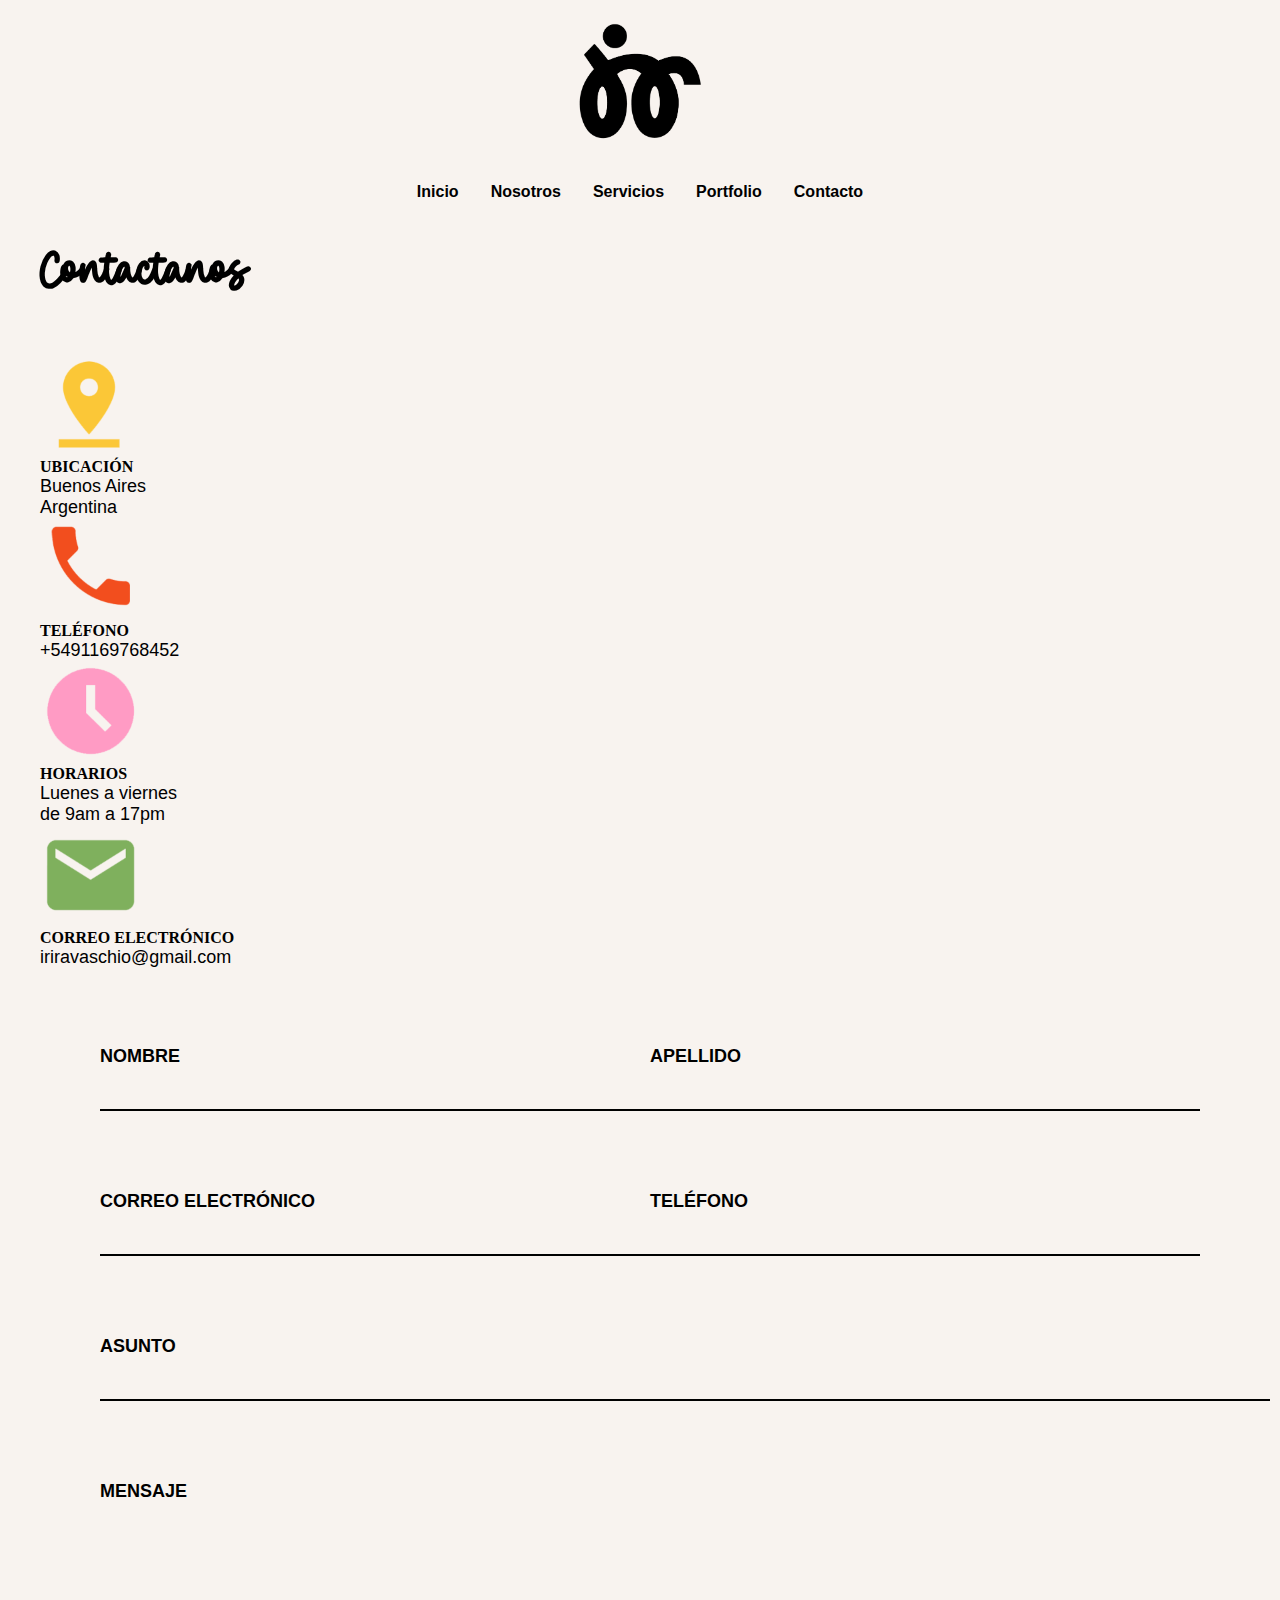
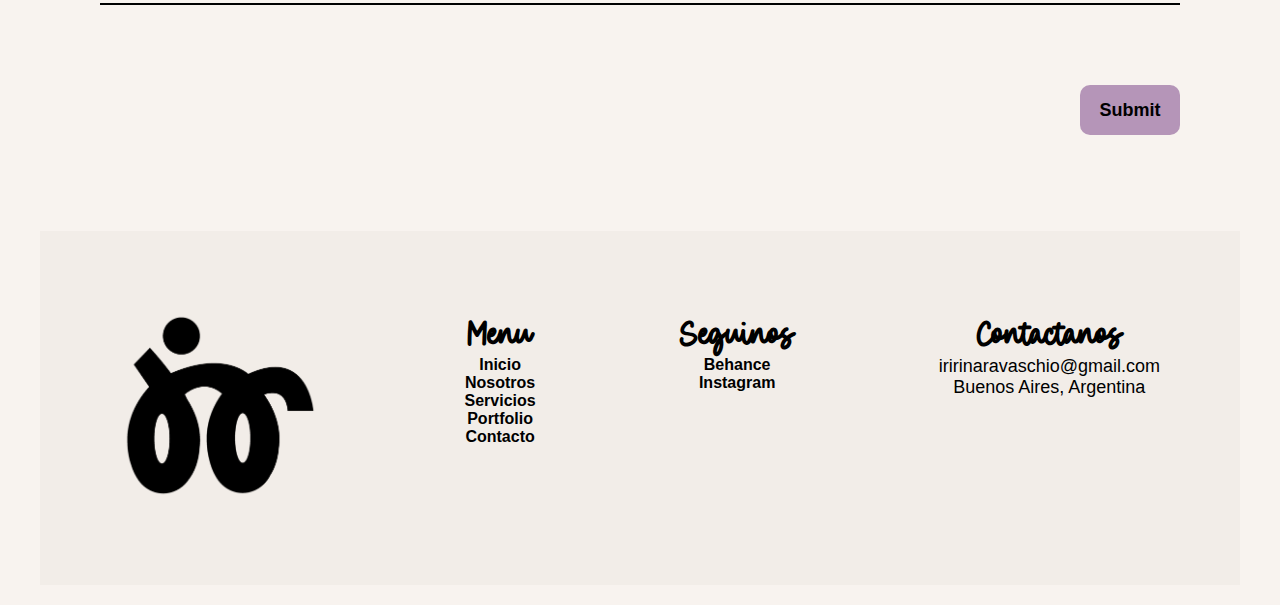
==== html/contacto.html @ 0c719c0c "Irina Ravaschio Website" ====
<!DOCTYPE html>
<html lang="es">
<head>
    <meta charset="UTF-8">
    <meta name="viewport" content="width=device-width, initial-scale=1.0">
    <title>Contactanos - Irina Ravaschio</title>
    <!--CSS Bootstrap-->
    <link href="https://cdn.jsdelivr.net/npm/bootstrap@5.3.2/dist/css/bootstrap.min.css" rel="stylesheet" integrity="sha384-T3c6CoIi6uLrA9TneNEoa7RxnatzjcDSCmG1MXxSR1GAsXEV/Dwwykc2MPK8M2HN" crossorigin="anonymous">
    
    <!--CSS Mi Hoja de Estilo-->
    <link rel="stylesheet" href="../CSS/style.css">

</head>
<body class="container">
    <header>
        <a href="">
            <img class="Logo" src="../img/Logo Irina Ravaschio Image Nav Bar & Footer copia.png" alt="Logo IR">
        </a>
        <br><br>
        <nav>
            <ul class="nav-links">
                <li><a href="../index.html">Inicio</a></li>
                <li><a href="../html/nosotros.html">Nosotros</a></li>
                <li><a href="../html/servicios.html">Servicios</a></li>
                <li><a href="../html/portfolio.html">Portfolio</a></li>
                <li><a href="../html/contacto.html">Contacto</a></li>
            </ul>
        </nav>
    </header>

    <main>

        <br><br>

        <h1>Contactanos</h1>
        
        <br><br><br>

        <div class="row">

            <div class="col-xl-3 col-md-3 col-6 text-center">
            
                <div class="img-ubicación">
                    <img class="img-contact"src="../img/ubicacion Image.png" alt="">
                </div>
            
                <div class="titulo-ubi">
                    <h4>UBICACIÓN</h4>
                    <p>Buenos Aires <br>Argentina</p>
                </div>

            </div>

            <div class="col-xl-3 col-md-3 col-6 text-center">

                <div class="img-contacto">
                <img class="img-contact"src="../img/Telefono Image.png" alt="">
                </div>
            
             <div class="titulo-telefono">
                <h4>TELÉFONO</h4>
                <p>+5491169768452</p>
                </div>
            
            </div>

            <div class="col-xl-3 col-md-3 col-6 text-center">

                <div class="img-horarios">
                  <img class="img-contact"src="../img/Horario Image.png" alt="">
                </div>
            
                <div class="titulo-horarios">
                    <h4>HORARIOS</h4>
                    <p>Luenes a viernes <br>de 9am a 17pm</p> 
                </div>
            
            </div>

            <div class="col-xl-3 col-md-3 col-6 text-center">

                <div class="img-email">
                    <img class="img-contact"src="../img/Correo electonico image.png" alt="">
                </div>
        
                <div class="titulo-email">
                    <h4>CORREO ELECTRÓNICO</h4>
                    <p>iriravaschio@gmail.com</p>
                </div>
            
            </div>

        </div>

    <br>

<form>

    <div class="nombre-apellido-form">
        
        <div class="nombre-form">
            <label for="">NOMBRE</label>
            <br><br>
            <input class="input-form" type="text">
        </div>

        <div class="apellido-form">
            <label for="">APELLIDO</label>
            <br><br>
            <input class="input-form" type="text">
        </div>
    </div>

    <div class="email-telefono-form">

        <div class="email-form">
            <label for="">CORREO ELECTRÓNICO</label>
            <br><br>
            <input class="input-form" type="email">
        </div>

        <div class="teléfono-form">
            <label for="">TELÉFONO</label>
            <br><br>
            <input class="input-form" type="number">
        </div>

    </div>
   
    <div class="asunto-form">
        <label for="">ASUNTO</label>
        <br><br>
        <input class="largo" type="text">
    </div>

   <div class="mensaje-form">
            <label for="">MENSAJE</label>
            <br><br>
            <textarea  name="" id="" cols="175" rows="5"></textarea>
   </div>

   <div class="submitt">
        <input class="btn-form" type="submit">
   </div>
    
</main>

<br><br>

<footer>

    <div class="footer-link">

       <div class="footer-logo">
            <img class="Logof" src="../img/Logo Irina Ravaschio Image Nav Bar & Footer copia.png" alt="Logo IR">
       </div>
       
       <br>

        <div class="menu-footer">
            <h3>Menu</h3>
            <li><a href="../index.html">Inicio</a></li>
            <li><a href="../html/nosotros.html">Nosotros</a></li>
            <li><a href="../html/servicios.html">Servicios</a></li>
            <li><a href="../html/portfolio.html">Portfolio</a></li>
            <li><a href="../html/contacto.html">Contacto</a></li>
        </div>
        
        <br>

        <div class="seguinos-footer">
            <h3>Seguinos</h3>
            <a href="https://www.behance.net/irinaravaschio" target="_blank">Behance</a> <br>
            <a href="">Instagram</a>
        </div>
        
        <br>

        <div class="contactanos-footer">
            <h3>Contactanos</h3>
            <p>iririnaravaschio@gmail.com <br> Buenos Aires, Argentina</p>
        </div>
    
    </div>

</footer>

<!--JavaScript Bootstrap-->
<script src="https://cdn.jsdelivr.net/npm/bootstrap@5.3.2/dist/js/bootstrap.bundle.min.js" integrity="sha384-C6RzsynM9kWDrMNeT87bh95OGNyZPhcTNXj1NW7RuBCsyN/o0jlpcV8Qyq46cDfL" crossorigin="anonymous"></script>

</body>
</html>
---- CSS/style.css ----
*{
    margin: 0;
    padding: 0;
}



@font-face{
    font-family:'Futura-Book';
    font-style:normal;
    font-weight:400;
    src:local('Futura-Book'),
    url(../Fonts/Futura/Book.ttf) format('woff')
}

@font-face{
    font-family:'Golfmind';
    font-style:normal;
    font-weight:400;src:local('Golfmind'),
    url(../Fonts/Golfmind.ttf) format('woff')
}




/*Fuentes para títulos y párrafos*/ 

h1{font-family: 'Golfmind', sans-serif;}

h2{font-family: 'Golfmind', sans-serif;}

h3{font-family: 'Golfmind', sans-serif;}

nav{font-family: 'Futura-Book', sans-serif;}

footer {font-family: 'Futura-Book', sans-serif}

p{font-family: 'Futura-Book', sans-serif;}

li {font-family: 'Futura-Book', sans-serif;}

h1 h2 h3 nav footer p li{ color: black;}


/* Tamaño para las fuentes*/

h1{font-size: 50px;}

h2{font-size: 40px;}

p{font-size: 18px;}

h3{font-size: 35px;}

nav{font-size: 20px;}

footer{font-size: 16px;}

li {font-size: 16px;}


/*Estilo para enlaces*/

a{
    text-decoration: none;
    color: black;
    font-weight: bold;
}

li{text-decoration: none;
color: black;
}


/*Estilo para las listas*/

li{list-style-type: none;}


/*Estilo para el fondo*/

body{
    background-color: rgb(248, 243, 239);
    margin: 0 20px;
    padding: 20px 20px;
}


/* Header*/

header{
    display: flex;
    flex-direction: column;
    align-items:center;
}

.Logo{width: 130px;}

nav ul li{
    list-style: none;
}

nav ul{
margin: 0;
padding: 0;
}
.nav-links{
    display: flex;
    gap: 2rem;
}

.Logof{width: 200px;}


/*Footer*/

.footer-link{
    background-color: rgb(242, 237, 232);
    margin: 0;
    padding: 80px;
    display: flex;
    justify-content: space-between;
}

.menu-footer{text-align: center;}
.seguinos-footer{text-align: center;}
.contactanos-footer{text-align: center;}


/*Inicio Hola*/

.img-card1{
    width: 100%;
    max-width: 550px;
    text-align: right;
}
.decoración-derecha{width: 80px;}

.btn{
    background-color: rgb(251, 199, 55);
    text-align: center;
    border-radius: 10px;
    padding: 10px;
    width: 200px;
}
.btn:hover{
    background-color: rgb(255, 187, 0);
}


/*Servicios Inicio*/

.Serviciosi{width: 200px;}

.servicioss{padding: 0px 5px;}

.btnb{
    background-color: rgb(251, 199, 55);
    padding: 10px 20px;
    border-radius: 10px;
}
.btnb:hover{
    background-color: rgb(255, 187, 0);
}

.btnc {
    background-color: rgb(255, 126, 34);
    padding: 10px 20px;
    border-radius: 10px;
}
.btnc:hover{
    background-color: rgb(252, 107, 3);
}

.btnd{
    background-color: rgb(255, 155, 196);
    padding: 10px 20px;
    border-radius: 10px;
}
.btnd:hover{
    background-color: rgb(252, 124, 176);
}

.btndg{
    background-color: rgb(127, 176, 93);
    padding: 10px 20px;
    border-radius: 10px;
}
.btndg:hover{
    background-color: rgb(108, 163, 69);
}


.btnp{
    background-color: rgb(118, 175, 198);
    padding: 10px 20px;
    border-radius: 10px;
}
.btnp:hover:hover{
    background-color:  rgb(81, 167, 201);
}

.btnw{
    background-color: rgb(181, 149, 184);
    padding: 10px 20px;
    border-radius: 10px;
}
.btnw:hover:hover{
    background-color: rgb(162, 123, 166);
}

/*Inicio Portfolio*/

.Portfolio{ 
    width: 550px;
    text-align: left;
}

.portfolio-derecha{text-align: right;}

.text-right-2{
    text-align: right;
}

.btn2{
    background-color: rgb(251, 199, 55);
    text-align: center;
    border-radius: 10px;
    padding: 10px;
    max-width: 200px;
    margin-left: auto;
}
.btn2:hover:hover{
    background-color: rgb(255, 187, 0);
}


/*Nosotros*/

.img-us{width: 650px;}
.anatomia-img{ width: 850px;}
.img-habilidades{width: 450px;}
.img-3{width: 450px;}

.main.nosotros{ 
    margin: 40px;
    padding: 20px;
}


/*Servicios*/

.img-servicios{width: 350px;}

.card.servicios{
    margin: 40px;
    padding: 20px;
}


/*Portfolio*/

.img-portfolio{width: 450px;}



/*Contacto*/

.img-contact{max-width: 100px;}



/*Form*/

form{ 
    font-family: 'Futura-Book', sans-serif;
    font-size: 18px; font-weight: bold;
}

.nombre-apellido-form{
    display: flex;
    margin: 40px;
    padding: 20px;
    justify-content: space-between;
}

.input-form{
    width: 550px;
    font-size: 18px;
    border: none;
    border-bottom: 2px solid black;
    outline: none;
    background-color: rgb(248, 243, 239);
    position: relative;
}

.nombre-form{text-align: left;}

.email-telefono-form{
    display: flex;
    margin: 40px;
    padding: 20px;
    justify-content: space-between;
}

.asunto-form {
    margin: 40px;
    padding: 20px;
}

.largo{
    width: 1170px; 
    font-size: 18px;
    border: none;
    border-bottom: 2px solid black;
    outline: none;
    background-color: rgb(248, 243, 239);
    position: relative;
}

.mensaje-form{
    font-size: 18px;
    margin: 60px;
    border: none;
    border-bottom: 2px solid black;
    outline: none;
    background-color: rgb(248, 243, 239);
    position: relative;
}

textarea{
    border: none;
    border-bottom: 2px, solid black;
    background-color: rgb(248, 243, 239);
}

.submitt{
    margin: 40px;
    padding: 20px; 
    font-family: 'Futura-Book', sans-serif;
    font-size: 18px; font-weight: bold;
    display: flex;
    justify-content: right;
}

.btn-form{
    background-color: rgb(181, 149, 184);
    width: 100px;
    height: 50px;
    border-radius: 10px;
    border: none;
    font-size: 18px; font-weight: bold;
    text-align: center;
}

.btn-form:hover{
background-color: rgb(162, 123, 166);
}





/*Responsive Design*/

@media (max-width:1023px) {

    .footer-link {
        flex-direction: column;
    }
    
    .img-card1, .Portfolio{width: 100%;} 

    .img-card1{margin-top: 2rem;} 

    .Logo{
        max-width: 90px;
    }

    h1{font-size: 35px;}

    h2{font-size: 30px;}

    p{font-size: 15px;}

    h3{font-size: 20px;}

    h4{font-size: 18px;}

    nav{font-size: 18px;}

    li {font-size: 12px;}

    footer{font-size: 12px;}

    .footer-logo{
        display: flex;
        justify-content: space-around;
    }

    .Logof{width: 100px;}

    .img-us{width: 350px;}

    .anatomia-img,.img-habilidades, .img-3{ width: 100%;}
    .img-habilidades{ margin-top: 2rem;}
    .order-1-custom{
        order: 1;
    }

    .order-2-custom{
        order: 2;
    }

    .col-7 {
        width: 100%;
    }
    .img-servicios{width: 100%;}

    .img-portfolio{width: 250px;}

    .btnb, .btnc, .btnd, .btndg, .btnp, .btnw{
        max-width: 250px;
        margin: auto;
    }

    .img-contact{max-width: 60px;}

    .email-telefono-form, .nombre-apellido-form{
        flex-direction: column;
        gap: 2rem;
        margin-top: -2rem;
    }

    .largo, .input-form{
        width: 100%; 
    }

    nav ul li{
        margin-right: 1rem;
    }

    .btn, .btn2{ margin: auto;}
    .text-center-custom{text-align: center!important;}

    .nav-links{
        gap: .5rem;
    }
}
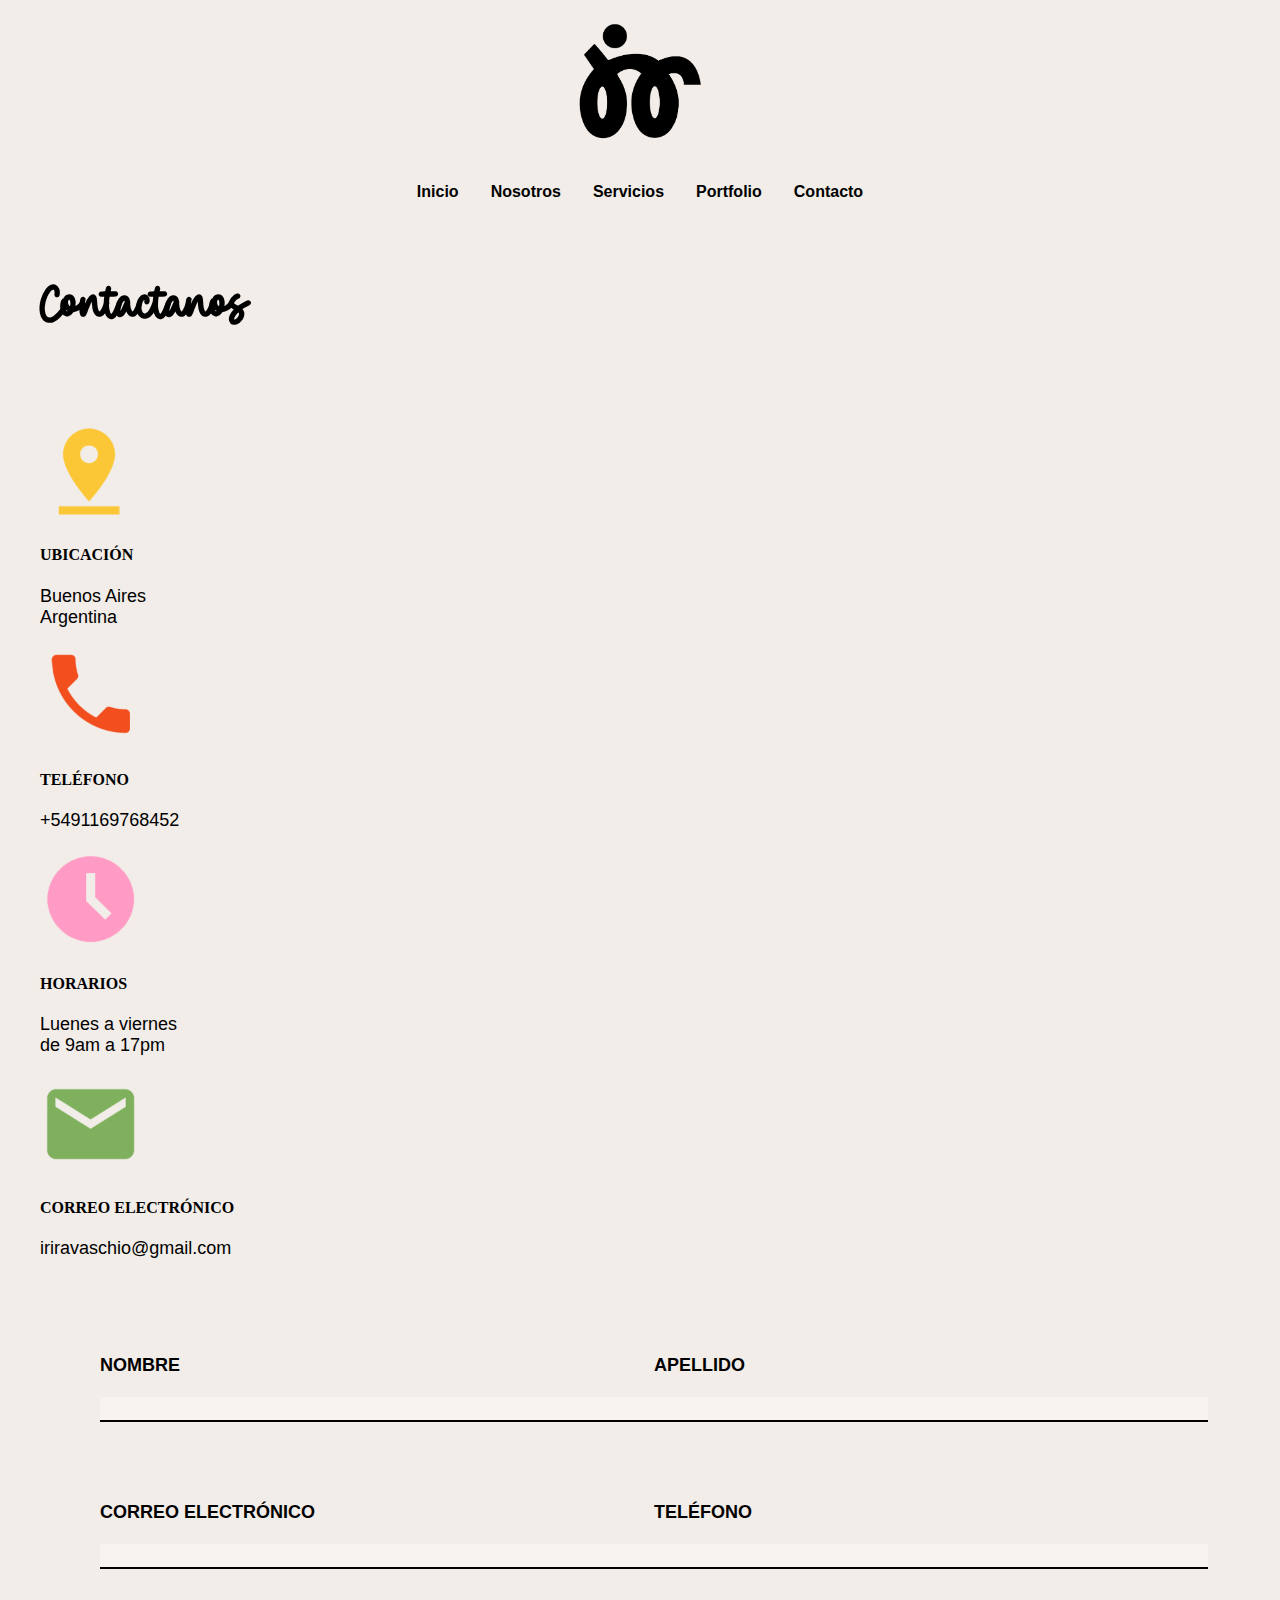
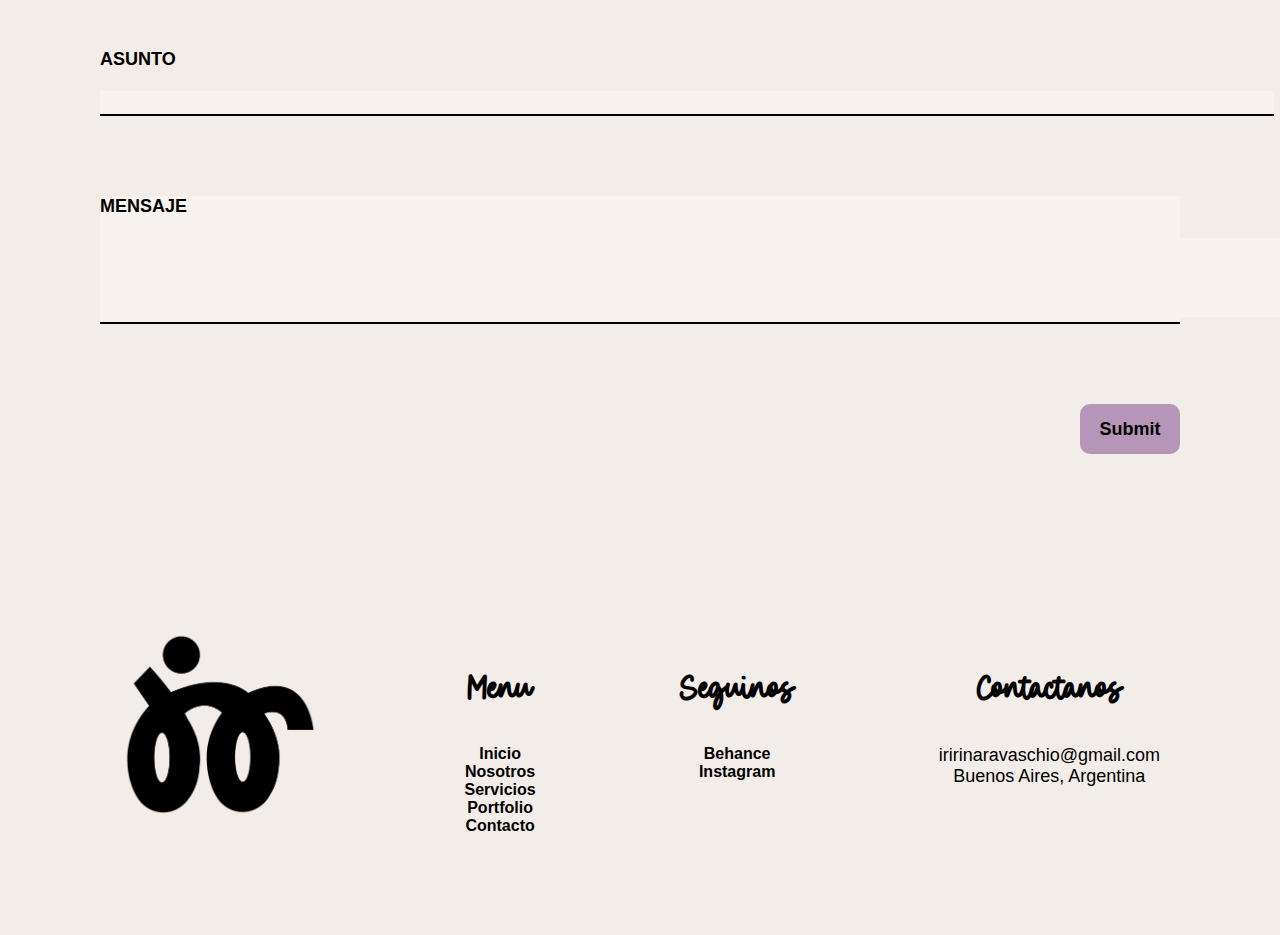
==== commit 06ab9f7d: "Se agregaron meta etiquetas" ====
--- a/html/contacto.html
+++ b/html/contacto.html
@@ -4,11 +4,15 @@
     <meta charset="UTF-8">
     <meta name="viewport" content="width=device-width, initial-scale=1.0">
     <title>Contactanos - Irina Ravaschio</title>
+
+    <meta name="description" content="Contactate con nosotros y hace que tus ideas cobren vida. En nuestra sección 'Contacto', estamos a solo un mensaje de distancia para transformar tus proyectos en realidades impactantes. Estamos acá para escucharte y colaborar con vos. ¡Hacé que la primera conexión sea el comienzo de algo extraordinario!">
+
+
     <!--CSS Bootstrap-->
     <link href="https://cdn.jsdelivr.net/npm/bootstrap@5.3.2/dist/css/bootstrap.min.css" rel="stylesheet" integrity="sha384-T3c6CoIi6uLrA9TneNEoa7RxnatzjcDSCmG1MXxSR1GAsXEV/Dwwykc2MPK8M2HN" crossorigin="anonymous">
     
     <!--CSS Mi Hoja de Estilo-->
-    <link rel="stylesheet" href="../CSS/style.css">
+    <link rel="stylesheet" href="../CSS/estilo.css">
 
 </head>
 <body class="container">
--- a/CSS/estilo.css
+++ b/CSS/estilo.css
@@ -0,0 +1,465 @@
+@charset "UTF-8";
+/*Tipografía*/
+@font-face {
+  font-family: "Futura-Book";
+  font-style: normal;
+  font-weight: 400;
+  src: local("Futura-Book"), url(../Fonts/Futura/Book.ttf) format("woff");
+}
+@font-face {
+  font-family: "Golfmind";
+  font-style: normal;
+  font-weight: 400;
+  src: local("Golfmind"), url(../Fonts/Golfmind.ttf) format("woff");
+}
+/*Tamaños y fuentes*/
+h1,
+h2,
+h3 {
+  font-family: "Golfmind", sans-serif;
+}
+
+nav,
+footer,
+p,
+li {
+  font-family: "Futura-Book", sans-serif;
+}
+
+h1 {
+  font-size: 50px;
+}
+h1 h2 h3 nav footer p li {
+  color: black;
+}
+
+h2 {
+  font-size: 40px;
+}
+
+p {
+  font-size: 18px;
+}
+
+h3 {
+  font-size: 35px;
+}
+
+nav {
+  font-size: 20px;
+}
+
+footer,
+li {
+  font-size: 16px;
+}
+
+/*Estilo de enlaces y listas*/
+a {
+  text-decoration: none;
+  color: black;
+  font-weight: bold;
+}
+
+li {
+  text-decoration: none;
+  color: black;
+  list-style-type: none;
+}
+
+/*Estilo para el fondo*/
+body {
+  background-color: rgb(242, 237, 232);
+  margin: 0 20px;
+  padding: 20px 20px;
+}
+
+/* Header*/
+header {
+  display: flex;
+  flex-direction: column;
+  align-items: center;
+}
+
+.Logo {
+  width: 130px;
+}
+
+nav ul li {
+  list-style: none;
+}
+
+nav ul {
+  margin: 0;
+  padding: 0;
+}
+
+.nav-links {
+  display: flex;
+  gap: 2rem;
+}
+
+.Logof {
+  width: 200px;
+}
+
+/*Footer*/
+.footer-link {
+  background-color: rgb(242, 237, 232);
+  margin: 0;
+  padding: 80px;
+  display: flex;
+  justify-content: space-between;
+}
+
+.menu-footer,
+.seguinos-footer,
+.contactanos-footer {
+  text-align: center;
+}
+
+/*Mixin*/
+/*Mixin sin parámetros*/
+.btnb .btnc .btnd .btndg .btnp .btnw {
+  padding: 10px 20px;
+  border-radius: 10px;
+}
+
+/*Index*/
+.img-card1 {
+  width: 100%;
+  max-width: 550px;
+  text-align: right;
+}
+
+.decoración-derecha {
+  width: 80px;
+}
+
+.btn {
+  background-color: rgb(251, 199, 55);
+  text-align: center;
+  border-radius: 10px;
+  padding: 10px;
+  width: 200px;
+}
+.btn:hover {
+  background-color: rgb(255, 187, 0);
+}
+
+.Serviciosi {
+  width: 200px;
+}
+
+.servicioss {
+  padding: 0px 5px;
+}
+
+.btnb {
+  background-color: rgb(251, 199, 55);
+  padding: 10px 20px;
+  border-radius: 10px;
+}
+.btnb:hover {
+  background-color: rgb(255, 187, 0);
+}
+
+.btnc {
+  background-color: rgb(255, 126, 34);
+  padding: 10px 20px;
+  border-radius: 10px;
+}
+.btnc:hover {
+  background-color: rgb(252, 107, 3);
+}
+
+.btnd {
+  background-color: rgb(255, 155, 196);
+  padding: 10px 20px;
+  border-radius: 10px;
+}
+.btnd:hover {
+  background-color: rgb(252, 124, 176);
+}
+
+.btndg {
+  background-color: rgb(127, 176, 93);
+  padding: 10px 20px;
+  border-radius: 10px;
+}
+.btndg:hover {
+  background-color: rgb(108, 163, 69);
+}
+
+.btnp {
+  background-color: rgb(118, 175, 198);
+  padding: 10px 20px;
+  border-radius: 10px;
+}
+.btnp:hover {
+  background-color: rgb(81, 167, 201);
+}
+
+.btnw {
+  background-color: rgb(181, 149, 184);
+  padding: 10px 20px;
+  border-radius: 10px;
+}
+.btnw:hover {
+  background-color: rgb(162, 123, 166);
+}
+
+.Portfolio {
+  width: 550px;
+  text-align: left;
+}
+
+.portfolio-derecha,
+.text-right-2 {
+  text-align: right;
+}
+
+.btn2 {
+  background-color: rgb(251, 199, 55);
+  text-align: center;
+  border-radius: 10px;
+  padding: 10px;
+  max-width: 200px;
+  margin-left: auto;
+}
+.btn2:hover {
+  background-color: rgb(255, 187, 0);
+}
+
+/*Nosotros*/
+.img-us {
+  width: 650px;
+}
+
+.anatomia-img {
+  width: 850px;
+}
+
+.img-habilidades,
+.img-3 {
+  width: 450px;
+}
+
+.main.nosotros {
+  margin: 40px;
+  padding: 20px;
+}
+
+/*Servicios*/
+.img-servicios {
+  width: 350px;
+}
+
+.card.servicios {
+  margin: 40px;
+  padding: 20px;
+}
+
+/*Potfolio*/
+.img-portfolio {
+  width: 450px;
+}
+
+/*Contacto*/
+.img-contact {
+  max-width: 100px;
+}
+
+form {
+  font-family: "Futura-Book", sans-serif;
+  font-size: 18px;
+  font-weight: bold;
+}
+
+.nombre-apellido-form {
+  display: flex;
+  margin: 40px;
+  padding: 20px;
+  justify-content: space-between;
+}
+
+.input-form {
+  width: 550px;
+  font-size: 18px;
+  border: none;
+  border-bottom: 2px solid black;
+  outline: none;
+  background-color: rgb(248, 243, 239);
+  position: relative;
+}
+
+.nombre-form {
+  text-align: left;
+}
+
+.email-telefono-form {
+  display: flex;
+  margin: 40px;
+  padding: 20px;
+  justify-content: space-between;
+}
+
+.asunto-form {
+  margin: 40px;
+  padding: 20px;
+}
+
+.largo {
+  width: 1170px;
+  font-size: 18px;
+  border: none;
+  border-bottom: 2px solid black;
+  outline: none;
+  background-color: rgb(248, 243, 239);
+  position: relative;
+}
+
+.mensaje-form {
+  font-size: 18px;
+  margin: 60px;
+  border: none;
+  border-bottom: 2px solid black;
+  outline: none;
+  background-color: rgb(248, 243, 239);
+  position: relative;
+}
+
+textarea {
+  border: none;
+  border-bottom: 2px, solid black;
+  background-color: rgb(248, 243, 239);
+}
+
+.submitt {
+  margin: 40px;
+  padding: 20px;
+  font-family: "Futura-Book", sans-serif;
+  font-size: 18px;
+  font-weight: bold;
+  display: flex;
+  justify-content: right;
+}
+
+.btn-form {
+  background-color: rgb(181, 149, 184);
+  width: 100px;
+  height: 50px;
+  border-radius: 10px;
+  border: none;
+  font-size: 18px;
+  font-weight: bold;
+  text-align: center;
+}
+.btn-form:hover {
+  background-color: rgb(162, 123, 166);
+}
+
+/*Responsive Design*/
+@media (max-width: 1023px) {
+  .footer-link {
+    flex-direction: column;
+  }
+  .img-card1,
+  .Portfolio {
+    width: 100%;
+  }
+  .img-card1 {
+    margin-top: 2rem;
+  }
+  .Logo {
+    max-width: 90px;
+  }
+  h1 {
+    font-size: 35px;
+  }
+  h2 {
+    font-size: 30px;
+  }
+  p {
+    font-size: 15px;
+  }
+  h3 {
+    font-size: 20px;
+  }
+  h4,
+  nav {
+    font-size: 18px;
+  }
+  li,
+  footer {
+    font-size: 12px;
+  }
+  .footer-logo {
+    display: flex;
+    justify-content: space-around;
+  }
+  .Logof {
+    width: 100px;
+  }
+  .img-us {
+    width: 350px;
+  }
+  .anatomia-img,
+  .img-habilidades,
+  .img-3 {
+    width: 100%;
+  }
+  .img-habilidades {
+    margin-top: 2rem;
+  }
+  .order-1-custom {
+    order: 1;
+  }
+  .order-2-custom {
+    order: 2;
+  }
+  .col-7,
+  .img-servicios {
+    width: 100%;
+  }
+  .img-portfolio {
+    width: 250px;
+  }
+  .btnb,
+  .btnc,
+  .btnd,
+  .btndg,
+  .btnp,
+  .btnw {
+    max-width: 250px;
+    margin: auto;
+  }
+  .img-contact {
+    max-width: 60px;
+  }
+  .email-telefono-form,
+  .nombre-apellido-form {
+    flex-direction: column;
+    gap: 2rem;
+    margin-top: -2rem;
+  }
+  .largo,
+  .input-form {
+    width: 100%;
+  }
+  nav ul li {
+    margin-right: 1rem;
+  }
+  .btn,
+  .btn2 {
+    margin: auto;
+  }
+  .text-center-custom {
+    text-align: center !important;
+  }
+  .nav-links {
+    gap: 0.5rem;
+  }
+}
+
+/*# sourceMappingURL=estilo.css.map */
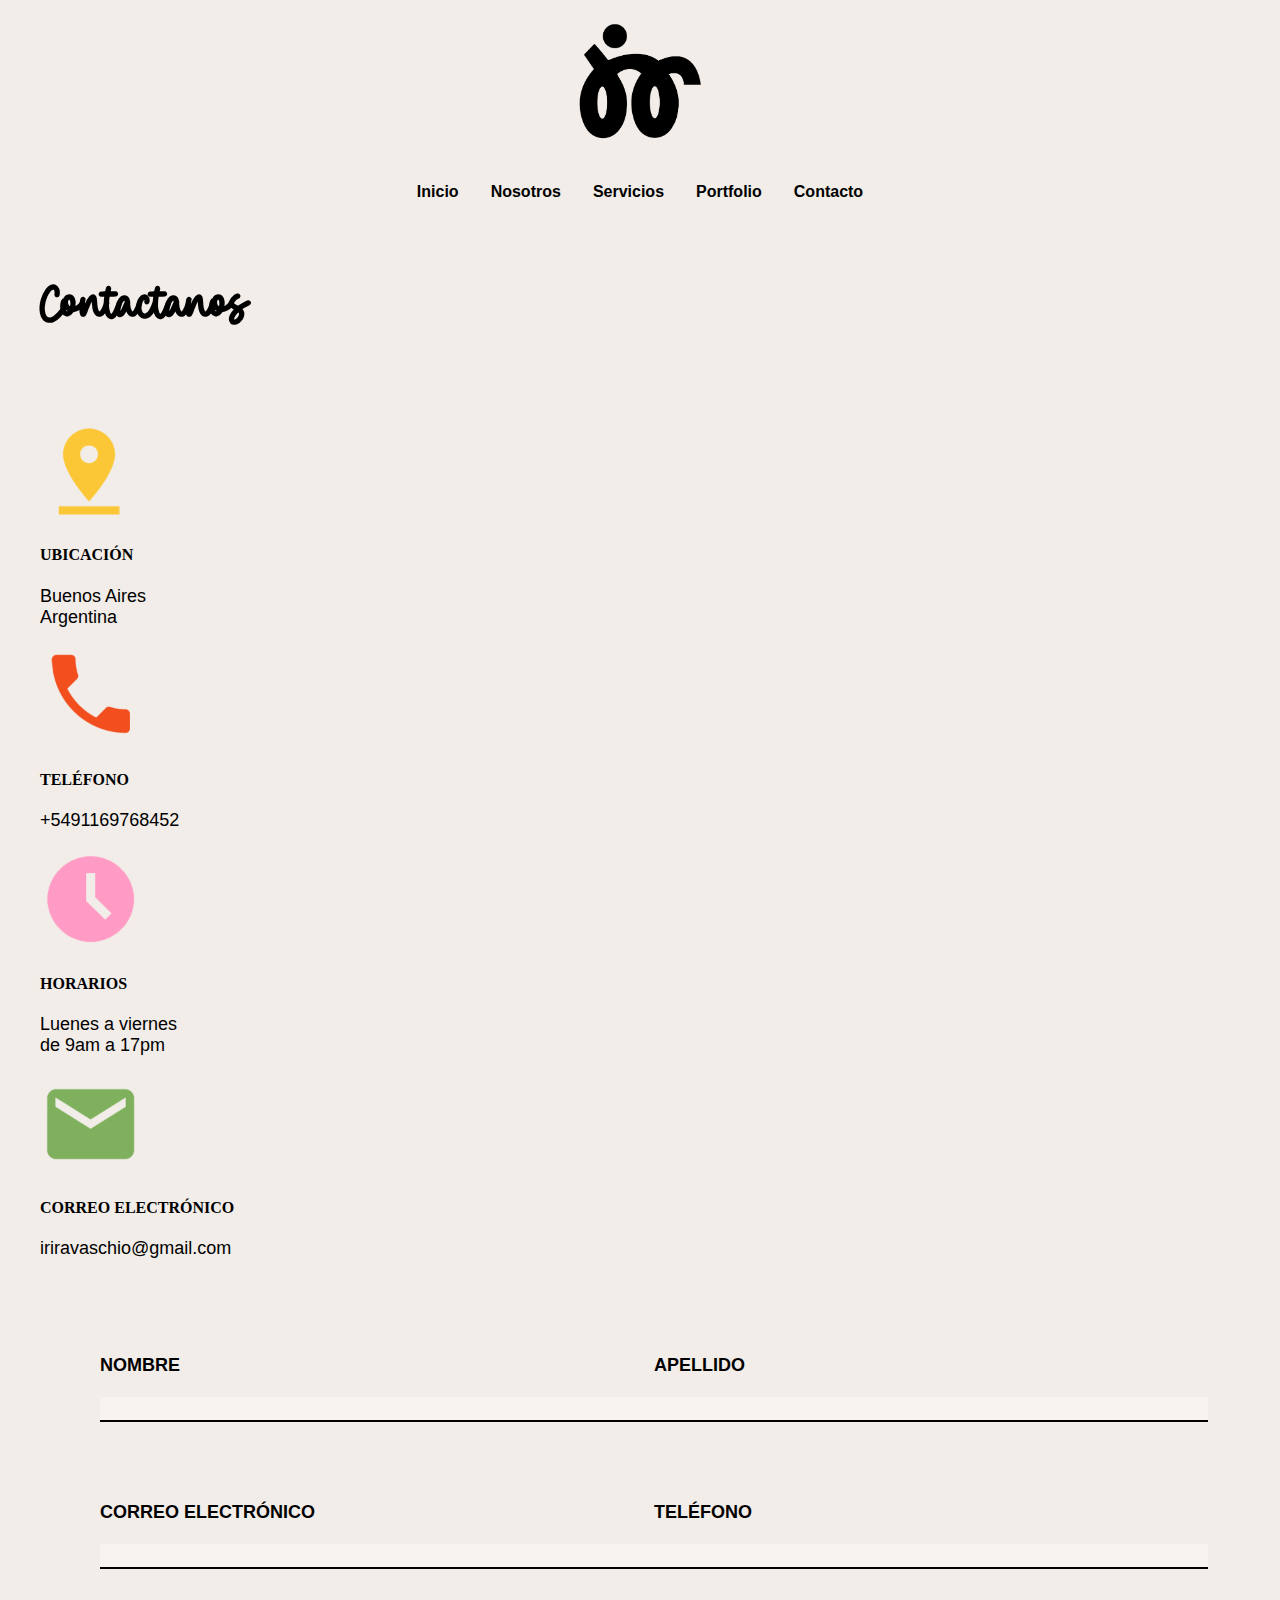
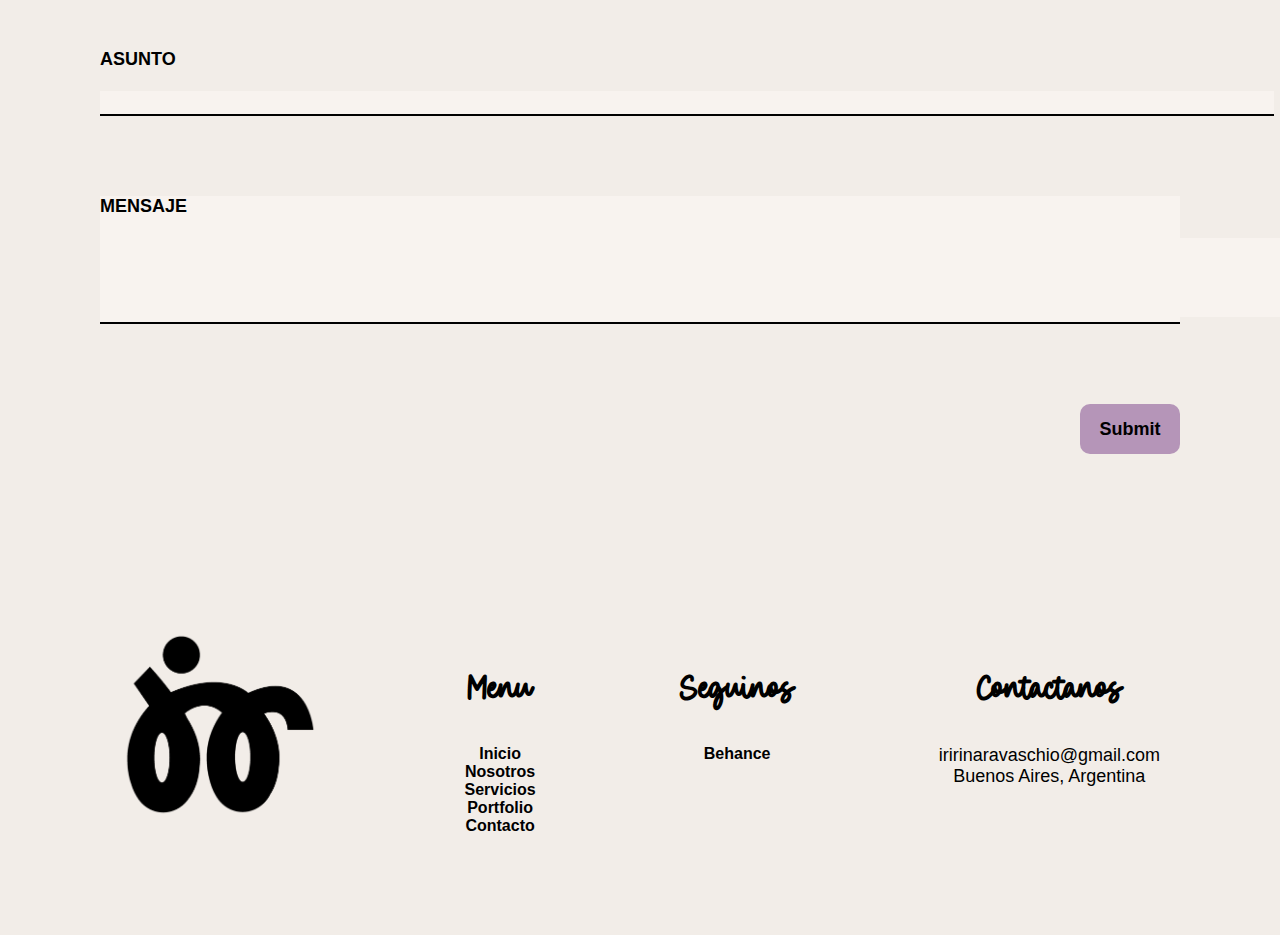
==== commit 16432aef: "Se editó el footer; se eliminó el link a instagram" ====
--- a/html/contacto.html
+++ b/html/contacto.html
@@ -175,7 +175,6 @@
         <div class="seguinos-footer">
             <h3>Seguinos</h3>
             <a href="https://www.behance.net/irinaravaschio" target="_blank">Behance</a> <br>
-            <a href="">Instagram</a>
         </div>
         
         <br>
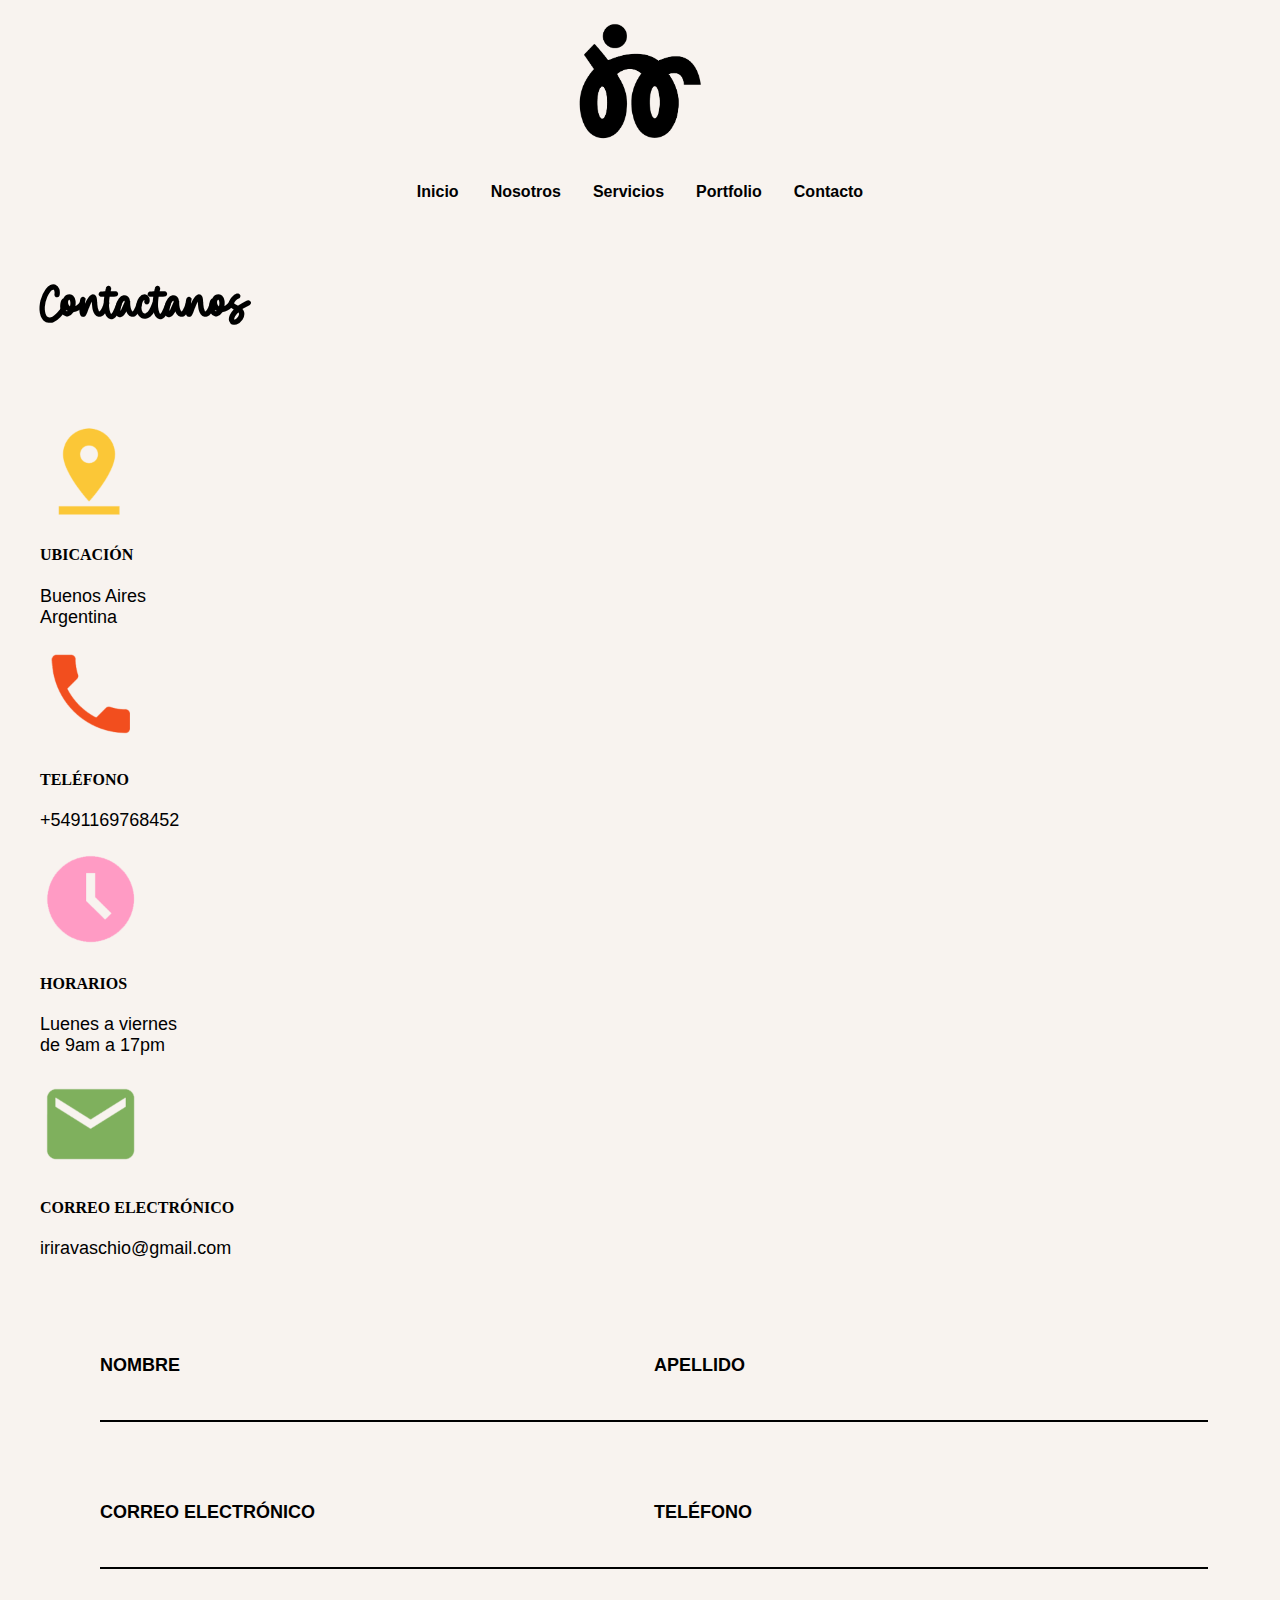
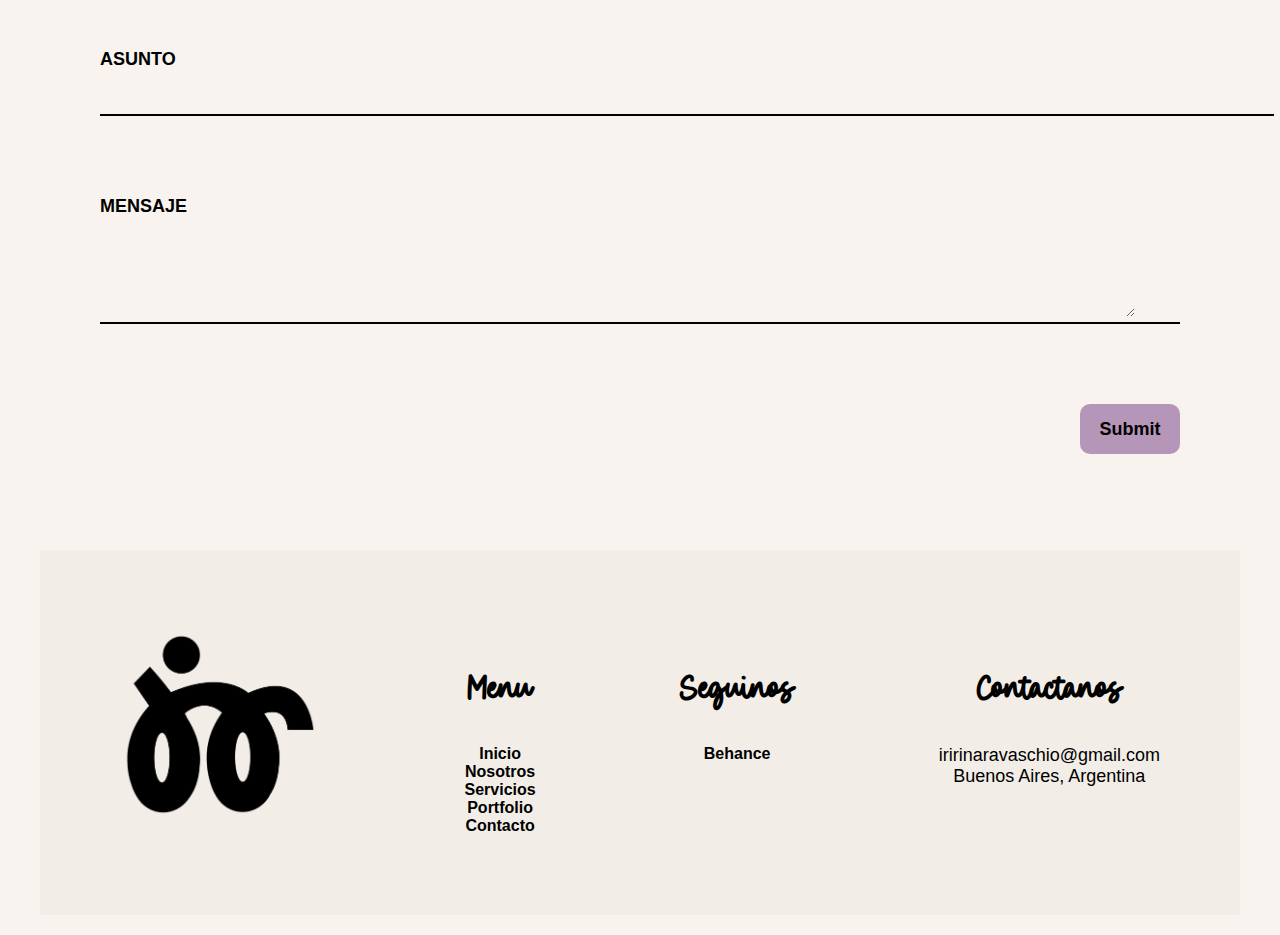
==== commit 42bb33d4: "Cambio en el html del formulario" ====
--- a/html/contacto.html
+++ b/html/contacto.html
@@ -140,7 +140,7 @@
    <div class="mensaje-form">
             <label for="">MENSAJE</label>
             <br><br>
-            <textarea  name="" id="" cols="175" rows="5"></textarea>
+            <textarea  name="" id="" cols="127" rows="5"></textarea>
    </div>
 
    <div class="submitt">
--- a/CSS/estilo.css
+++ b/CSS/estilo.css
@@ -1,4 +1,5 @@
 @charset "UTF-8";
+/*Variable*/
 /*Tipografía*/
 @font-face {
   font-family: "Futura-Book";
@@ -69,7 +70,7 @@
 
 /*Estilo para el fondo*/
 body {
-  background-color: rgb(242, 237, 232);
+  background-color: rgb(248, 243, 239);
   margin: 0 20px;
   padding: 20px 20px;
 }
@@ -105,7 +106,7 @@
 
 /*Footer*/
 .footer-link {
-  background-color: rgb(242, 237, 232);
+  background-color: rgb(242, 237, 230);
   margin: 0;
   padding: 80px;
   display: flex;
@@ -447,6 +448,10 @@
   .input-form {
     width: 100%;
   }
+  .mensaje-form,
+  textarea {
+    width: 100%;
+  }
   nav ul li {
     margin-right: 1rem;
   }
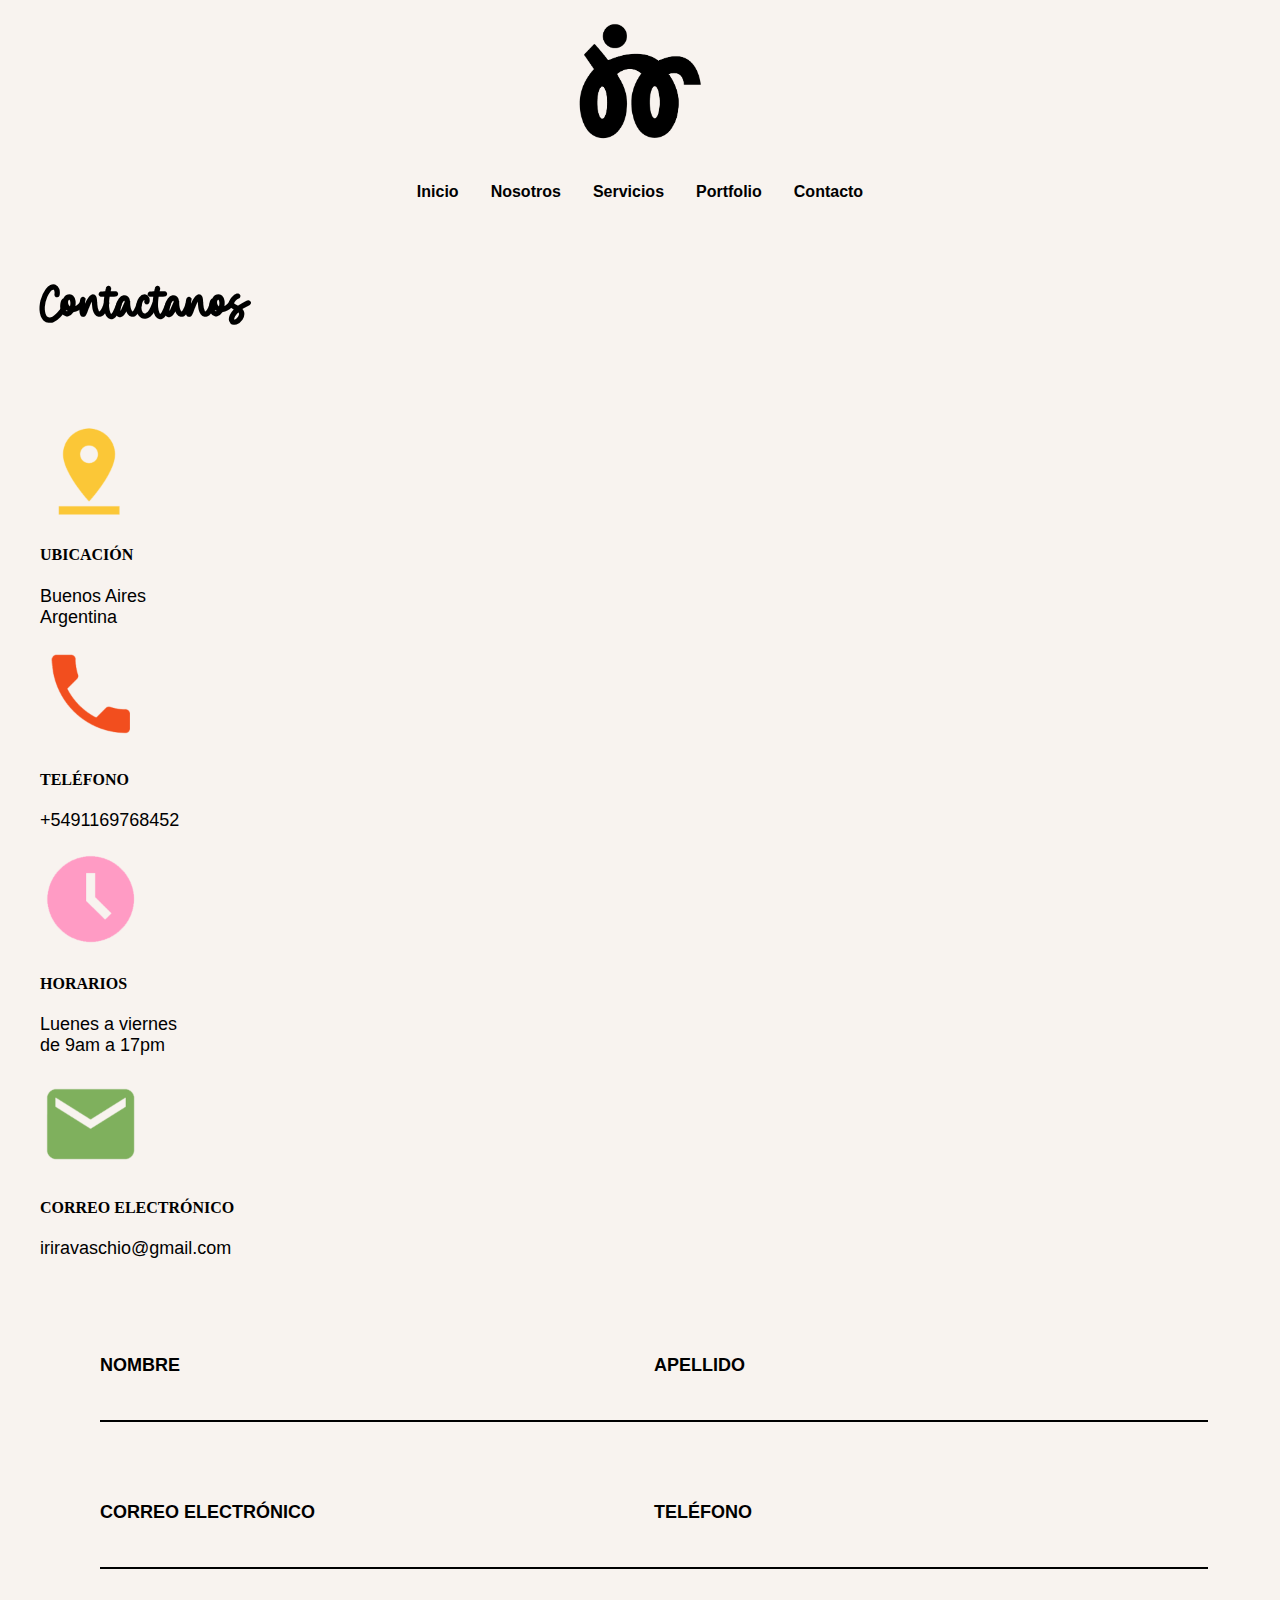
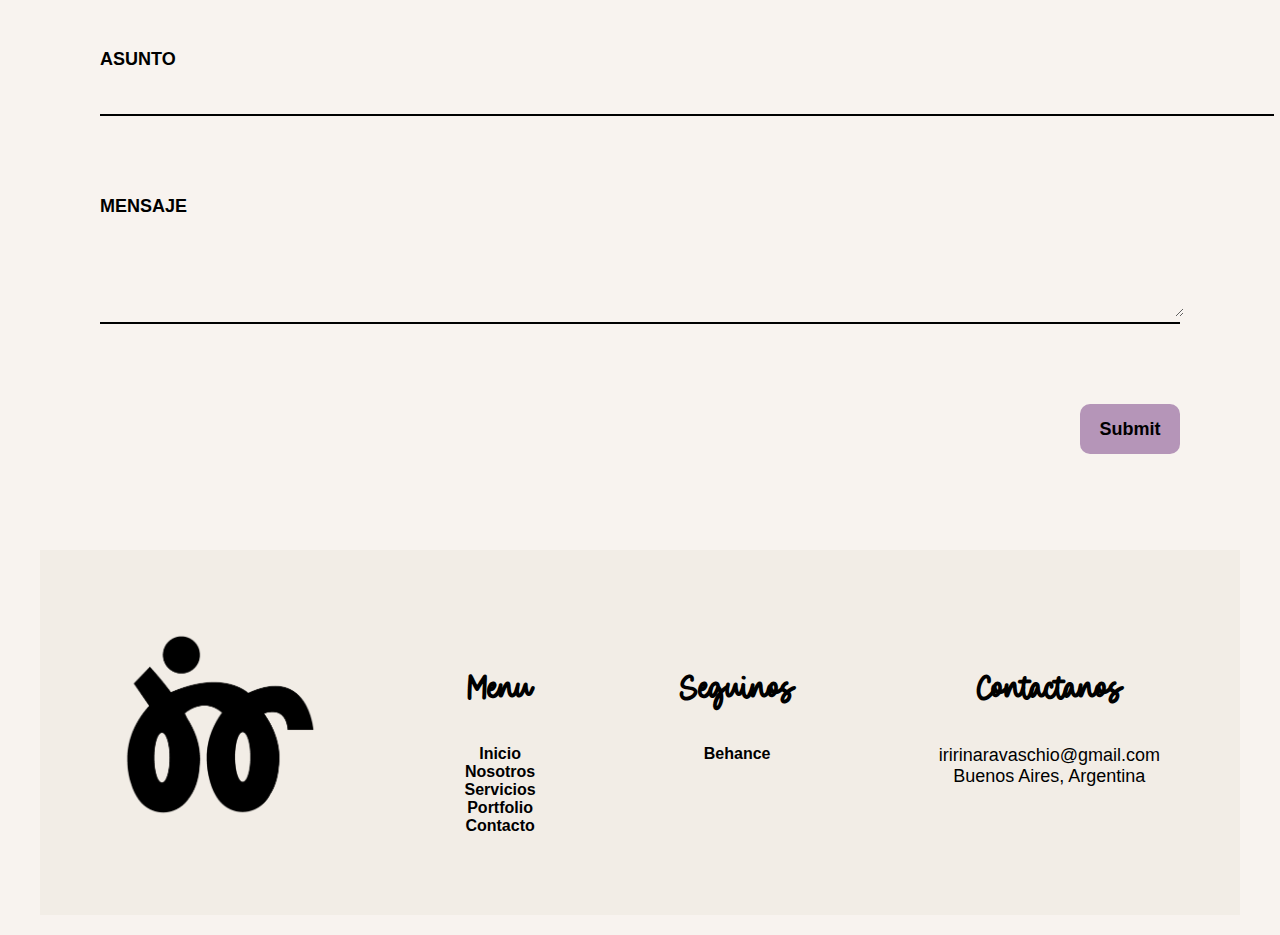
==== commit 852d9b46: "Cambio en el textarea del formulario (mensaje)" ====
--- a/html/contacto.html
+++ b/html/contacto.html
@@ -140,7 +140,7 @@
    <div class="mensaje-form">
             <label for="">MENSAJE</label>
             <br><br>
-            <textarea  name="" id="" cols="127" rows="5"></textarea>
+            <textarea  name="" id="" cols="120" rows="5"></textarea>
    </div>
 
    <div class="submitt">
--- a/CSS/estilo.css
+++ b/CSS/estilo.css
@@ -334,6 +334,7 @@
   border: none;
   border-bottom: 2px, solid black;
   background-color: rgb(248, 243, 239);
+  width: 100%;
 }
 
 .submitt {
